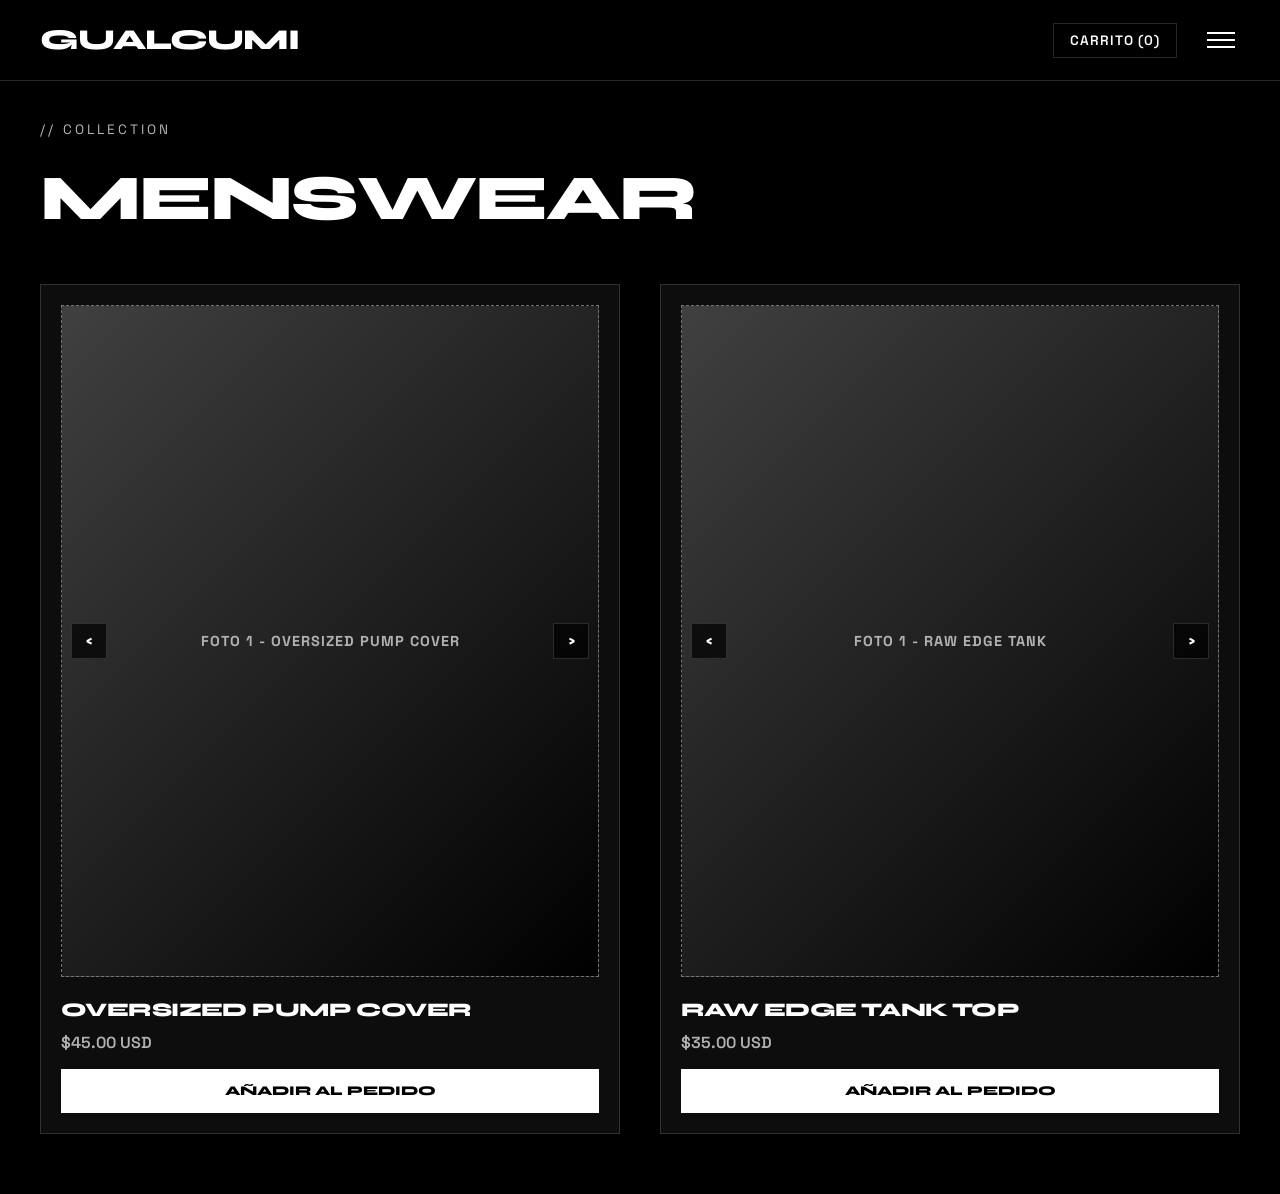
==== hombre.html @ f46a2134 "Primer version GUALCUMI" ====
<!DOCTYPE html>
<html lang="es">
<head>
  <meta charset="UTF-8">
  <meta name="viewport" content="width=device-width, initial-scale=1.0">
  <title>GUALCUMI | Hombre</title>
  <link rel="stylesheet" href="css/style.css">
</head>
<body>

  <!-- HEADER -->
  <header class="navbar">
    <a href="index.html" class="brand-logo">GUALCUMI</a>
    <div class="nav-actions">
      <button class="cart-btn" aria-label="Carrito de compras">
        CARRITO (<span id="cart-count">0</span>)
      </button>
      <button class="burger-menu" id="burger-toggle" aria-label="Abrir menú">
        <span></span><span></span><span></span>
      </button>
    </div>
  </header>

  <!-- MENÚ OVERLAY -->
  <div class="nav-overlay" id="nav-overlay">
    <div class="overlay-header">
      <span class="overlay-brand">GUALCUMI</span>
      <button class="close-menu" id="close-toggle">&times;</button>
    </div>
    <nav class="overlay-nav">
      <a href="index.html" class="nav-link">INICIO</a>
      <a href="hombre.html" class="nav-link active">HOMBRE</a>
      <a href="mujer.html" class="nav-link">MUJER</a>
      <a href="contacto.html" class="nav-link">CONTACTO</a>
    </nav>
    <div class="overlay-footer">
      <p>RAW & UNFILTERED GYMWEAR</p>
    </div>
  </div>

  <!-- CONTENIDO DE CATÁLOGO -->
  <main class="catalog-container">
    <div class="catalog-header">
      <span class="tagline">// COLLECTION</span>
      <h1 class="catalog-title">MENSWEAR</h1>
    </div>

    <!-- PRODUCTO 1 CON CARRUSEL -->
    <div class="product-grid">
      <article class="product-card" data-id="h1" data-name="Oversized Pump Cover" data-price="45">
        <div class="carousel" id="carousel-h1">
          <button class="carousel-btn prev">&lt;</button>
          <div class="carousel-track">
            <div class="carousel-slide active">
              <div class="img-placeholder">FOTO 1 - OVERSIZED PUMP COVER</div>
            </div>
            <div class="carousel-slide">
              <div class="img-placeholder">FOTO 2 - DETALLE ESPALDA</div>
            </div>
            <div class="carousel-slide">
              <div class="img-placeholder">FOTO 3 - DETALLE TELA</div>
            </div>
          </div>
          <button class="carousel-btn next">&gt;</button>
        </div>
        <div class="product-info">
          <h3>Oversized Pump Cover</h3>
          <p class="price">$45.00 USD</p>
          <button class="btn-glitch add-to-cart">AÑADIR AL PEDIDO</button>
        </div>
      </article>

      <!-- PRODUCTO 2 CON CARRUSEL -->
      <article class="product-card" data-id="h2" data-name="Raw Edge Tank Top" data-price="35">
        <div class="carousel" id="carousel-h2">
          <button class="carousel-btn prev">&lt;</button>
          <div class="carousel-track">
            <div class="carousel-slide active">
              <div class="img-placeholder">FOTO 1 - RAW EDGE TANK</div>
            </div>
            <div class="carousel-slide">
              <div class="img-placeholder">FOTO 2 - CORTE LATERAL</div>
            </div>
          </div>
          <button class="carousel-btn next">&gt;</button>
        </div>
        <div class="product-info">
          <h3>Raw Edge Tank Top</h3>
          <p class="price">$35.00 USD</p>
          <button class="btn-glitch add-to-cart">AÑADIR AL PEDIDO</button>
        </div>
      </article>
    </div>
  </main>

  <script src="js/main.js"></script>
</body>
</html>
---- css/style.css ----
/* ==========================================================================
   GUALCUMI - ESTILOS BASE & VARS (UNDERGROUND / STREETWEAR)
   ========================================================================== */

@import url('https://fonts.googleapis.com/css2?family=Space+Grotesk:wght@300;400;600;700&family=Syne:wght@700;800&display=swap');

:root {
  /* PALETA MONOCROMÁTICA */
  --bg-black: #000000;
  --bg-dark-gray: #0d0d0d;
  --gray-dark: #404040;
  --gray-mid: #737373;
  --gray-light: #B2B2B2;
  --white: #FFFFFF;

  /* FUENTES */
  --font-heading: 'Syne', sans-serif;
  --font-body: 'Space Grotesk', sans-serif;

  /* BORDES Y EFECTOS */
  --border-style: 1px solid rgba(255, 255, 255, 0.15);
  --border-strong: 1px solid var(--white);
  --transition-fast: all 0.25s cubic-bezier(0.16, 1, 0.3, 1);
}

/* RESET GENERAL */
*, *::before, *::after {
  box-sizing: border-box;
  margin: 0;
  padding: 0;
}

body {
  background-color: var(--bg-black);
  color: var(--white);
  font-family: var(--font-body);
  overflow-x: hidden;
  line-height: 1.4;
  -webkit-font-smoothing: antialiased;
}

/* SELECCIÓN DE TEXTO CUSTOMIZADA */
::selection {
  background-color: var(--white);
  color: var(--bg-black);
}

/* ESCALA TIPOGRÁFICA UNDERGROUND */
h1, h2, h3, .brand-logo {
  font-family: var(--font-heading);
  text-transform: uppercase;
  letter-spacing: -0.03em;
  font-weight: 800;
}

a {
  color: inherit;
  text-decoration: none;
}

/* UTILIDADES Y BOTONES UNDERGROUND */
.btn-glitch {
  display: inline-block;
  padding: 14px 28px;
  background-color: var(--white);
  color: var(--bg-black);
  font-family: var(--font-heading);
  font-weight: 800;
  text-transform: uppercase;
  border: none;
  cursor: pointer;
  position: relative;
  transition: var(--transition-fast);
}

.btn-glitch:hover {
  background-color: var(--gray-light);
  transform: translateY(-2px);
  box-shadow: 0 5px 15px rgba(255, 255, 255, 0.2);
}

/* SCROLLBAR PERSONALIZADA */
::-webkit-scrollbar {
  width: 6px;
}
::-webkit-scrollbar-track {
  background: var(--bg-black);
}
::-webkit-scrollbar-thumb {
  background: var(--gray-dark);
}
::-webkit-scrollbar-thumb:hover {
  background: var(--gray-light);
}

/* ==========================================================================
   HEADER & NAVBAR
   ========================================================================== */
.navbar {
  position: fixed;
  top: 0;
  left: 0;
  width: 100%;
  display: flex;
  justify-content: space-between;
  align-items: center;
  padding: 20px 40px;
  z-index: 100;
  background: rgba(0, 0, 0, 0.85);
  backdrop-filter: blur(10px);
  border-bottom: var(--border-style);
}

.brand-logo {
  font-size: 1.8rem;
  color: var(--white);
  letter-spacing: -1px;
}

.nav-actions {
  display: flex;
  align-items: center;
  gap: 25px;
}

.cart-btn {
  background: transparent;
  border: var(--border-style);
  color: var(--white);
  padding: 8px 16px;
  font-family: var(--font-body);
  font-size: 0.85rem;
  font-weight: 600;
  cursor: pointer;
  letter-spacing: 1px;
  transition: var(--transition-fast);
}

.cart-btn:hover {
  border-color: var(--white);
  background-color: var(--gray-dark);
}

.burger-menu {
  background: transparent;
  border: none;
  cursor: pointer;
  display: flex;
  flex-direction: column;
  gap: 5px;
  padding: 5px;
}

.burger-menu span {
  display: block;
  width: 28px;
  height: 2px;
  background-color: var(--white);
  transition: var(--transition-fast);
}

/* ==========================================================================
   MENÚ DESLIZABLE (OVERLAY)
   ========================================================================== */
.nav-overlay {
  position: fixed;
  top: 0;
  right: -100%;
  width: 100%;
  max-width: 450px;
  height: 100vh;
  background-color: var(--bg-black);
  border-left: var(--border-strong);
  z-index: 200;
  display: flex;
  flex-direction: column;
  justify-content: space-between;
  padding: 40px;
  transition: right 0.4s cubic-bezier(0.77, 0, 0.175, 1);
}

.nav-overlay.open {
  right: 0;
}

.overlay-header {
  display: flex;
  justify-content: space-between;
  align-items: center;
}

.overlay-brand {
  font-family: var(--font-heading);
  font-size: 1.2rem;
  color: var(--gray-light);
}

.close-menu {
  background: transparent;
  border: none;
  color: var(--white);
  font-size: 2.5rem;
  cursor: pointer;
  line-height: 1;
}

.overlay-nav {
  display: flex;
  flex-direction: column;
  gap: 20px;
}

.nav-link {
  font-family: var(--font-heading);
  font-size: 2.5rem;
  color: var(--gray-mid);
  transition: var(--transition-fast);
  width: fit-content;
}

.nav-link:hover, .nav-link.active {
  color: var(--white);
  transform: translateX(10px);
}

.overlay-footer {
  font-size: 0.75rem;
  color: var(--gray-mid);
  letter-spacing: 2px;
  border-top: var(--border-style);
  padding-top: 20px;
}

/* ==========================================================================
   HERO SECTION
   ========================================================================== */
.hero {
  position: relative;
  min-height: 100vh;
  display: flex;
  align-items: center;
  padding: 0 40px;
  padding-top: 100px;
  background: radial-gradient(circle at 70% 30%, var(--gray-dark) 0%, var(--bg-black) 70%);
}

.hero-content {
  max-width: 700px;
  z-index: 2;
}

.tagline {
  display: block;
  font-size: 0.85rem;
  color: var(--gray-light);
  letter-spacing: 3px;
  margin-bottom: 15px;
}

.hero-title {
  font-size: clamp(3rem, 7vw, 6rem);
  line-height: 0.95;
  margin-bottom: 25px;
}

.hero-subtitle {
  font-size: 1.1rem;
  color: var(--gray-light);
  margin-bottom: 35px;
  max-width: 480px;
}

.hero-buttons {
  display: flex;
  gap: 15px;
  flex-wrap: wrap;
}

.btn-secondary {
  background-color: transparent;
  color: var(--white);
  border: var(--border-strong);
}

.btn-secondary:hover {
  background-color: var(--white);
  color: var(--bg-black);
}

/* ==========================================================================
   CATÁLOGO & CARRUSEL DE PRODUCTOS
   ========================================================================== */
.catalog-container {
  padding: 120px 40px 60px;
  max-width: 1400px;
  margin: 0 auto;
}

.catalog-header {
  margin-bottom: 40px;
}

.catalog-title {
  font-size: clamp(2.5rem, 5vw, 4rem);
}

.product-grid {
  display: grid;
  grid-template-columns: repeat(auto-fit, minmax(320px, 1fr));
  gap: 40px;
}

.product-card {
  background-color: var(--bg-dark-gray);
  border: var(--border-style);
  padding: 20px;
  display: flex;
  flex-direction: column;
  transition: var(--transition-fast);
}

.product-card:hover {
  border-color: var(--white);
  transform: translateY(-4px);
}

/* CARRUSEL */
.carousel {
  position: relative;
  width: 100%;
  aspect-ratio: 4 / 5;
  background-color: var(--bg-black);
  overflow: hidden;
  margin-bottom: 20px;
}

.carousel-track {
  width: 100%;
  height: 100%;
  position: relative;
}

.carousel-slide {
  position: absolute;
  top: 0;
  left: 0;
  width: 100%;
  height: 100%;
  opacity: 0;
  transition: opacity 0.3s ease-in-out;
  display: flex;
  align-items: center;
  justify-content: center;
}

.carousel-slide.active {
  opacity: 1;
}

.img-placeholder {
  width: 100%;
  height: 100%;
  display: flex;
  align-items: center;
  justify-content: center;
  background: linear-gradient(135deg, var(--gray-dark) 0%, var(--bg-black) 100%);
  color: var(--gray-light);
  font-weight: 700;
  font-size: 0.9rem;
  letter-spacing: 1px;
  text-align: center;
  padding: 20px;
  border: 1px dashed var(--gray-mid);
}

.carousel-btn {
  position: absolute;
  top: 50%;
  transform: translateY(-50%);
  background: rgba(0, 0, 0, 0.7);
  color: var(--white);
  border: var(--border-style);
  width: 36px;
  height: 36px;
  cursor: pointer;
  z-index: 10;
  font-family: var(--font-heading);
  font-weight: 800;
  transition: var(--transition-fast);
}

.carousel-btn:hover {
  background: var(--white);
  color: var(--bg-black);
}

.carousel-btn.prev { left: 10px; }
.carousel-btn.next { right: 10px; }

.product-info h3 {
  font-size: 1.2rem;
  margin-bottom: 8px;
}

.product-info .price {
  color: var(--gray-light);
  font-weight: 600;
  margin-bottom: 15px;
}

.product-info .add-to-cart {
  width: 100%;
}

/* ==========================================================================
   FORMULARIO Y SECCIÓN DE CONTACTO
   ========================================================================== */
.contact-container {
  padding: 120px 40px 60px;
  max-width: 800px;
  margin: 0 auto;
}

.contact-header {
  margin-bottom: 40px;
}

.contact-title {
  font-size: clamp(2.5rem, 5vw, 4rem);
  margin-bottom: 10px;
}

.contact-subtitle {
  color: var(--gray-light);
  font-size: 1rem;
}

.underground-form {
  display: flex;
  flex-direction: column;
  gap: 25px;
  background-color: var(--bg-dark-gray);
  padding: 40px;
  border: var(--border-style);
}

.form-group {
  display: flex;
  flex-direction: column;
  gap: 8px;
}

.form-group label {
  font-family: var(--font-heading);
  font-size: 0.85rem;
  color: var(--gray-light);
  letter-spacing: 1px;
}

.form-group input,
.form-group textarea {
  background-color: var(--bg-black);
  border: var(--border-style);
  color: var(--white);
  padding: 14px 18px;
  font-family: var(--font-body);
  font-size: 1rem;
  outline: none;
  transition: var(--transition-fast);
}

.form-group input:focus,
.form-group textarea:focus {
  border-color: var(--white);
  box-shadow: 0 0 10px rgba(255, 255, 255, 0.1);
}

.form-submit-btn {
  margin-top: 10px;
  width: 100%;
}
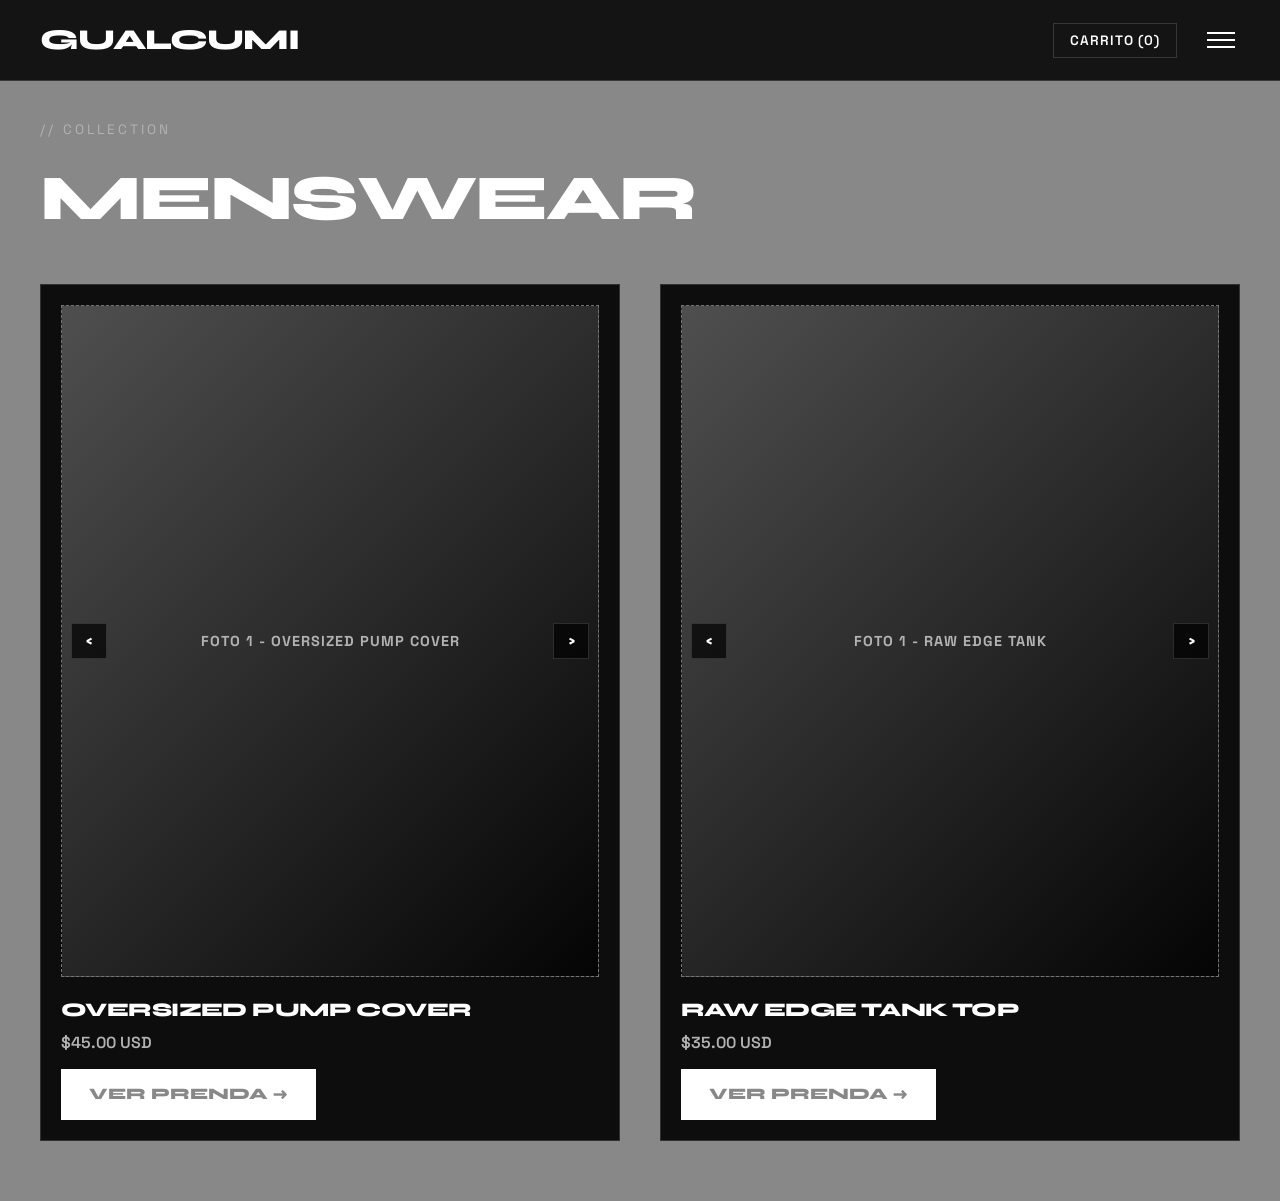
==== commit 7a4f5ebd: "Agregar checkout y pagina de detalle de producto" ====
--- a/hombre.html
+++ b/hombre.html
@@ -45,11 +45,11 @@
       <h1 class="catalog-title">MENSWEAR</h1>
     </div>
 
-    <!-- PRODUCTO 1 CON CARRUSEL -->
     <div class="product-grid">
-      <article class="product-card" data-id="h1" data-name="Oversized Pump Cover" data-price="45">
+      <!-- PRODUCTO 1 -->
+      <article class="product-card" data-id="h1">
         <div class="carousel" id="carousel-h1">
-          <button class="carousel-btn prev">&lt;</button>
+          <button class="carousel-btn prev" type="button">&lt;</button>
           <div class="carousel-track">
             <div class="carousel-slide active">
               <div class="img-placeholder">FOTO 1 - OVERSIZED PUMP COVER</div>
@@ -61,19 +61,21 @@
               <div class="img-placeholder">FOTO 3 - DETALLE TELA</div>
             </div>
           </div>
-          <button class="carousel-btn next">&gt;</button>
+          <button class="carousel-btn next" type="button">&gt;</button>
         </div>
-        <div class="product-info">
-          <h3>Oversized Pump Cover</h3>
-          <p class="price">$45.00 USD</p>
-          <button class="btn-glitch add-to-cart">AÑADIR AL PEDIDO</button>
-        </div>
+        <a href="producto-detail.html?id=h1" class="product-info-link">
+          <div class="product-info">
+            <h3>Oversized Pump Cover</h3>
+            <p class="price">$45.00 USD</p>
+            <span class="btn-glitch">VER PRENDA &rarr;</span>
+          </div>
+        </a>
       </article>
 
-      <!-- PRODUCTO 2 CON CARRUSEL -->
-      <article class="product-card" data-id="h2" data-name="Raw Edge Tank Top" data-price="35">
+      <!-- PRODUCTO 2 -->
+      <article class="product-card" data-id="h2">
         <div class="carousel" id="carousel-h2">
-          <button class="carousel-btn prev">&lt;</button>
+          <button class="carousel-btn prev" type="button">&lt;</button>
           <div class="carousel-track">
             <div class="carousel-slide active">
               <div class="img-placeholder">FOTO 1 - RAW EDGE TANK</div>
@@ -82,13 +84,15 @@
               <div class="img-placeholder">FOTO 2 - CORTE LATERAL</div>
             </div>
           </div>
-          <button class="carousel-btn next">&gt;</button>
+          <button class="carousel-btn next" type="button">&gt;</button>
         </div>
-        <div class="product-info">
-          <h3>Raw Edge Tank Top</h3>
-          <p class="price">$35.00 USD</p>
-          <button class="btn-glitch add-to-cart">AÑADIR AL PEDIDO</button>
-        </div>
+        <a href="producto-detail.html?id=h2" class="product-info-link">
+          <div class="product-info">
+            <h3>Raw Edge Tank Top</h3>
+            <p class="price">$35.00 USD</p>
+            <span class="btn-glitch">VER PRENDA &rarr;</span>
+          </div>
+        </a>
       </article>
     </div>
   </main>
--- a/css/style.css
+++ b/css/style.css
@@ -6,9 +6,9 @@
 
 :root {
   /* PALETA MONOCROMÁTICA */
-  --bg-black: #000000;
+  --bg-black: #00000077;
   --bg-dark-gray: #0d0d0d;
-  --gray-dark: #404040;
+  --gray-dark: #b1b1b16c;
   --gray-mid: #737373;
   --gray-light: #B2B2B2;
   --white: #FFFFFF;
@@ -478,4 +478,152 @@
 .form-submit-btn {
   margin-top: 10px;
   width: 100%;
+}
+
+/* ==========================================================================
+   ESTILOS DETALLE PRENDA Y CHECKOUT
+   ========================================================================== */
+.product-info-link {
+  text-decoration: none;
+  color: inherit;
+  display: block;
+}
+
+.product-detail-container {
+  padding: 120px 40px 60px;
+  max-width: 1200px;
+  margin: 0 auto;
+}
+
+.back-link {
+  display: inline-block;
+  font-family: var(--font-heading);
+  font-weight: 800;
+  color: var(--gray-light);
+  margin-bottom: 30px;
+  transition: var(--transition-fast);
+  text-decoration: none;
+}
+
+.back-link:hover {
+  color: var(--white);
+  transform: translateX(-5px);
+}
+
+.detail-grid {
+  display: grid;
+  grid-template-columns: repeat(auto-fit, minmax(320px, 1fr));
+  gap: 50px;
+  align-items: start;
+}
+
+.product-detail-carousel {
+  aspect-ratio: 4 / 5;
+}
+
+.detail-title {
+  font-size: 2.5rem;
+  margin: 10px 0;
+}
+
+.detail-price {
+  font-size: 1.5rem;
+  color: var(--gray-light);
+  margin-bottom: 25px;
+}
+
+.option-group {
+  margin-bottom: 20px;
+}
+
+.option-group label {
+  display: block;
+  font-family: var(--font-heading);
+  font-size: 0.85rem;
+  color: var(--gray-light);
+  margin-bottom: 8px;
+}
+
+.size-selector {
+  display: flex;
+  gap: 10px;
+}
+
+.size-btn {
+  background: var(--bg-black);
+  border: var(--border-style);
+  color: var(--white);
+  width: 45px;
+  height: 45px;
+  font-family: var(--font-heading);
+  font-weight: 700;
+  cursor: pointer;
+  transition: var(--transition-fast);
+}
+
+.size-btn.active, .size-btn:hover {
+  background: var(--white);
+  color: var(--bg-black);
+}
+
+.quantity-input {
+  background: var(--bg-black);
+  border: var(--border-style);
+  color: var(--white);
+  padding: 10px;
+  width: 80px;
+  font-family: var(--font-body);
+}
+
+.add-to-cart-detail {
+  width: 100%;
+  margin: 20px 0 30px;
+}
+
+.specs-box {
+  background-color: var(--bg-dark-gray);
+  border: var(--border-style);
+  padding: 20px;
+}
+
+.specs-box h3 {
+  font-size: 0.95rem;
+  margin-bottom: 12px;
+  color: var(--gray-light);
+}
+
+.specs-box ul {
+  list-style: none;
+  display: flex;
+  flex-direction: column;
+  gap: 8px;
+  font-size: 0.9rem;
+  color: var(--gray-light);
+}
+
+.underground-select {
+  background-color: var(--bg-black);
+  border: var(--border-style);
+  color: var(--white);
+  padding: 12px;
+  font-family: var(--font-body);
+  width: 100%;
+}
+
+.payment-options {
+  display: flex;
+  flex-direction: column;
+  gap: 12px;
+  margin-bottom: 20px;
+}
+
+.radio-label {
+  display: flex;
+  align-items: center;
+  gap: 10px;
+  background-color: var(--bg-black);
+  padding: 12px 18px;
+  border: var(--border-style);
+  cursor: pointer;
+  font-size: 0.9rem;
 }
